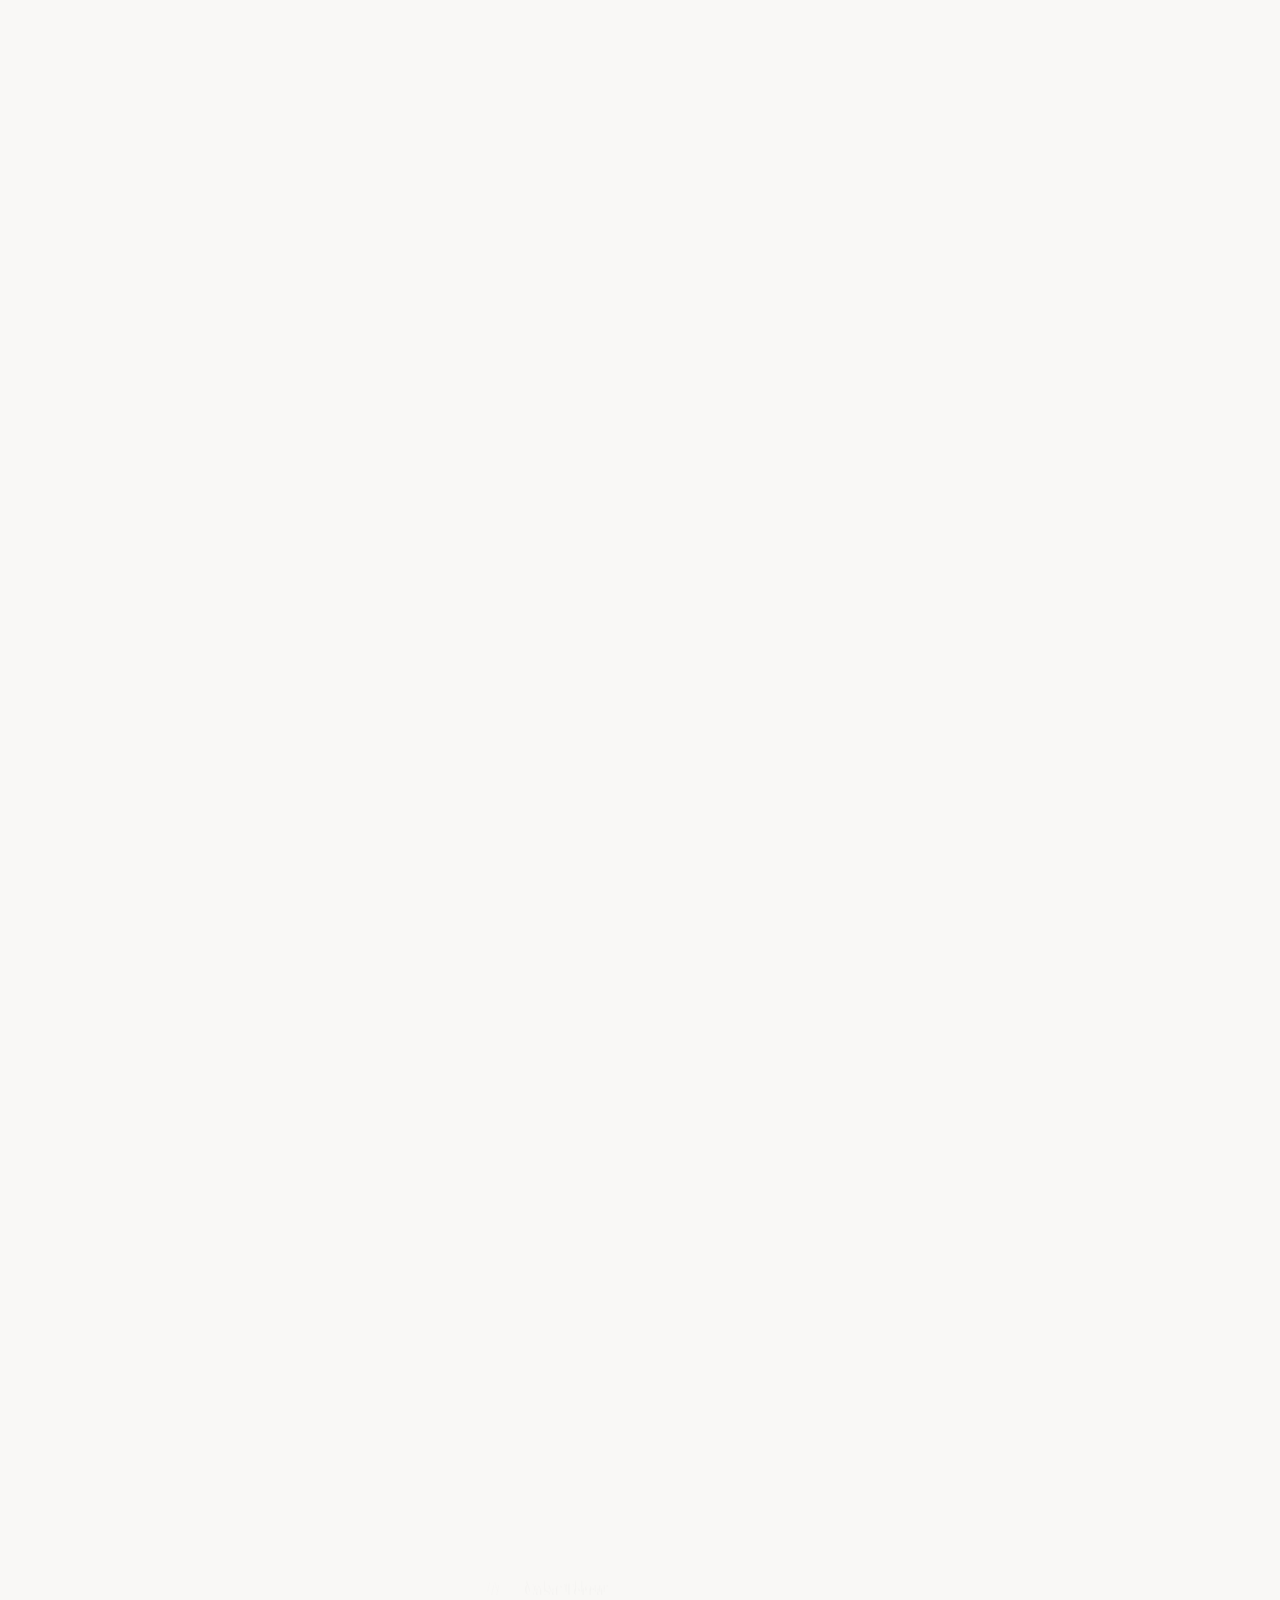
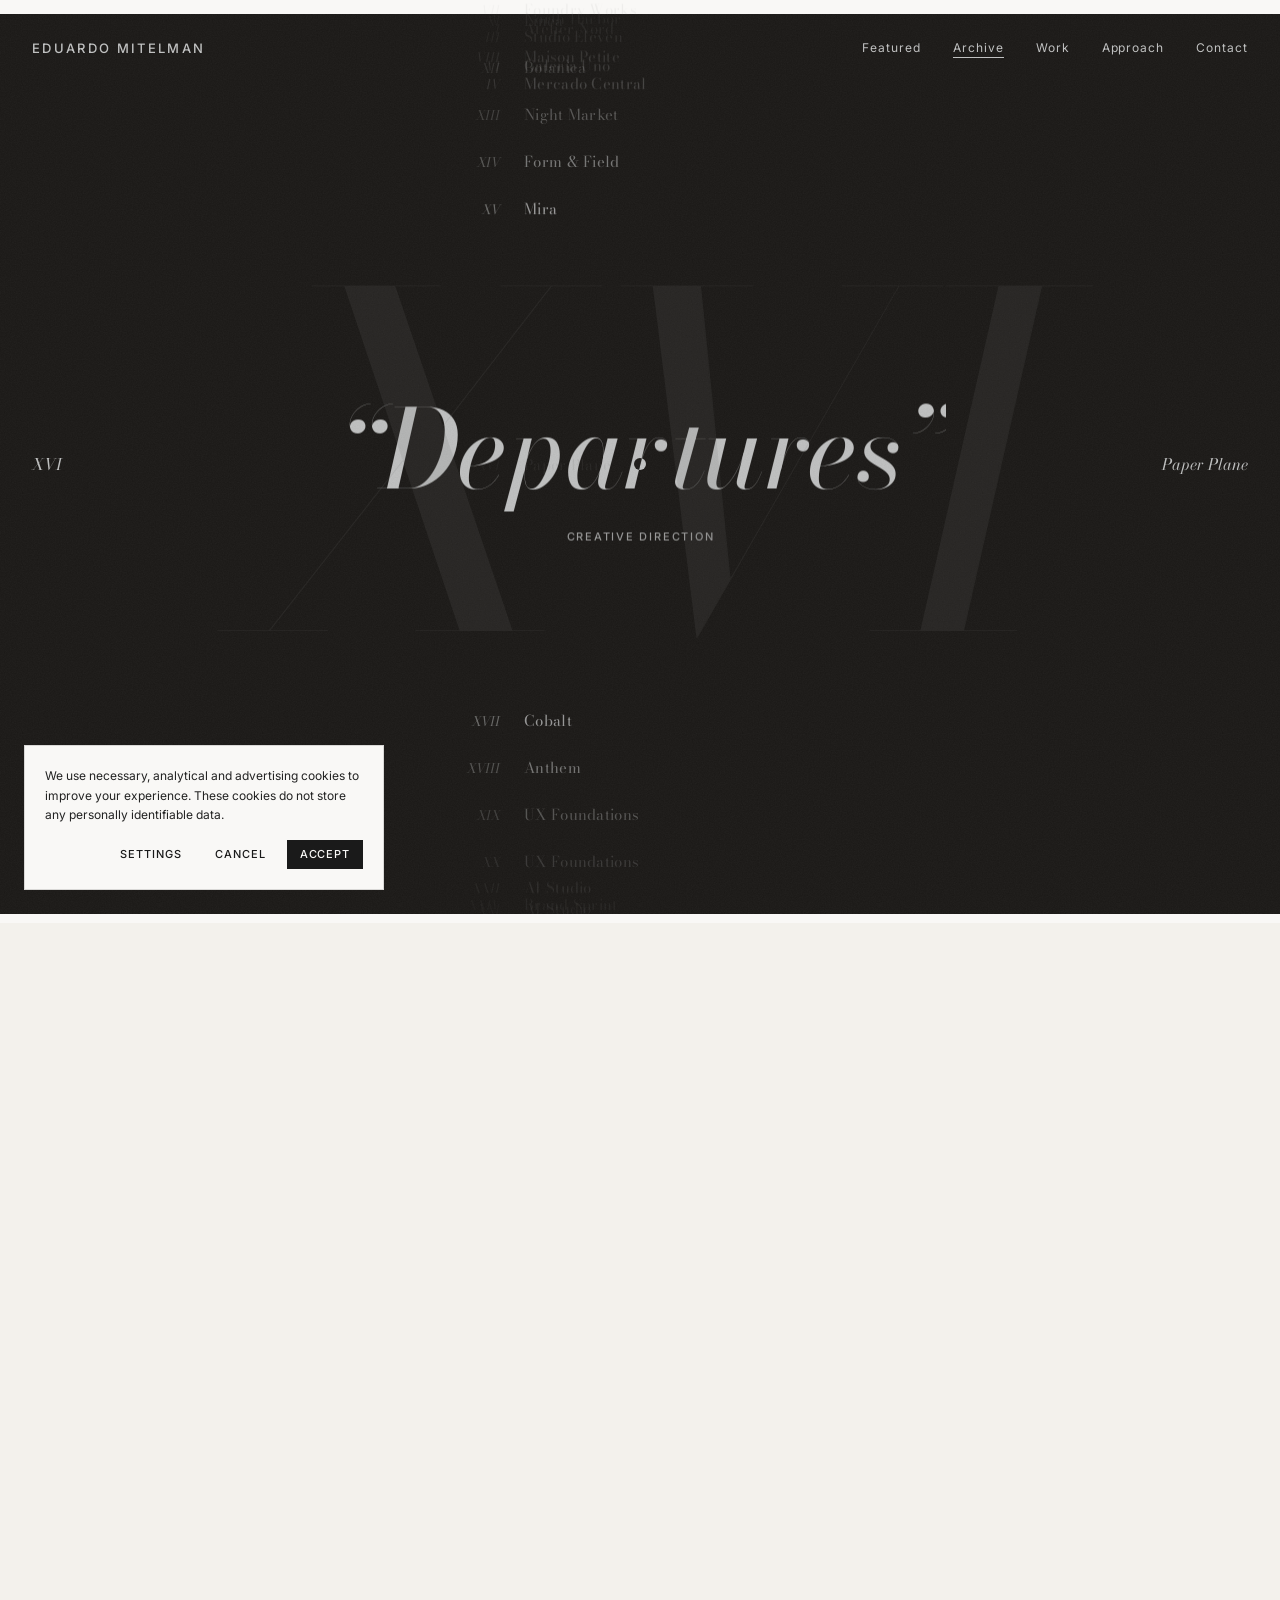
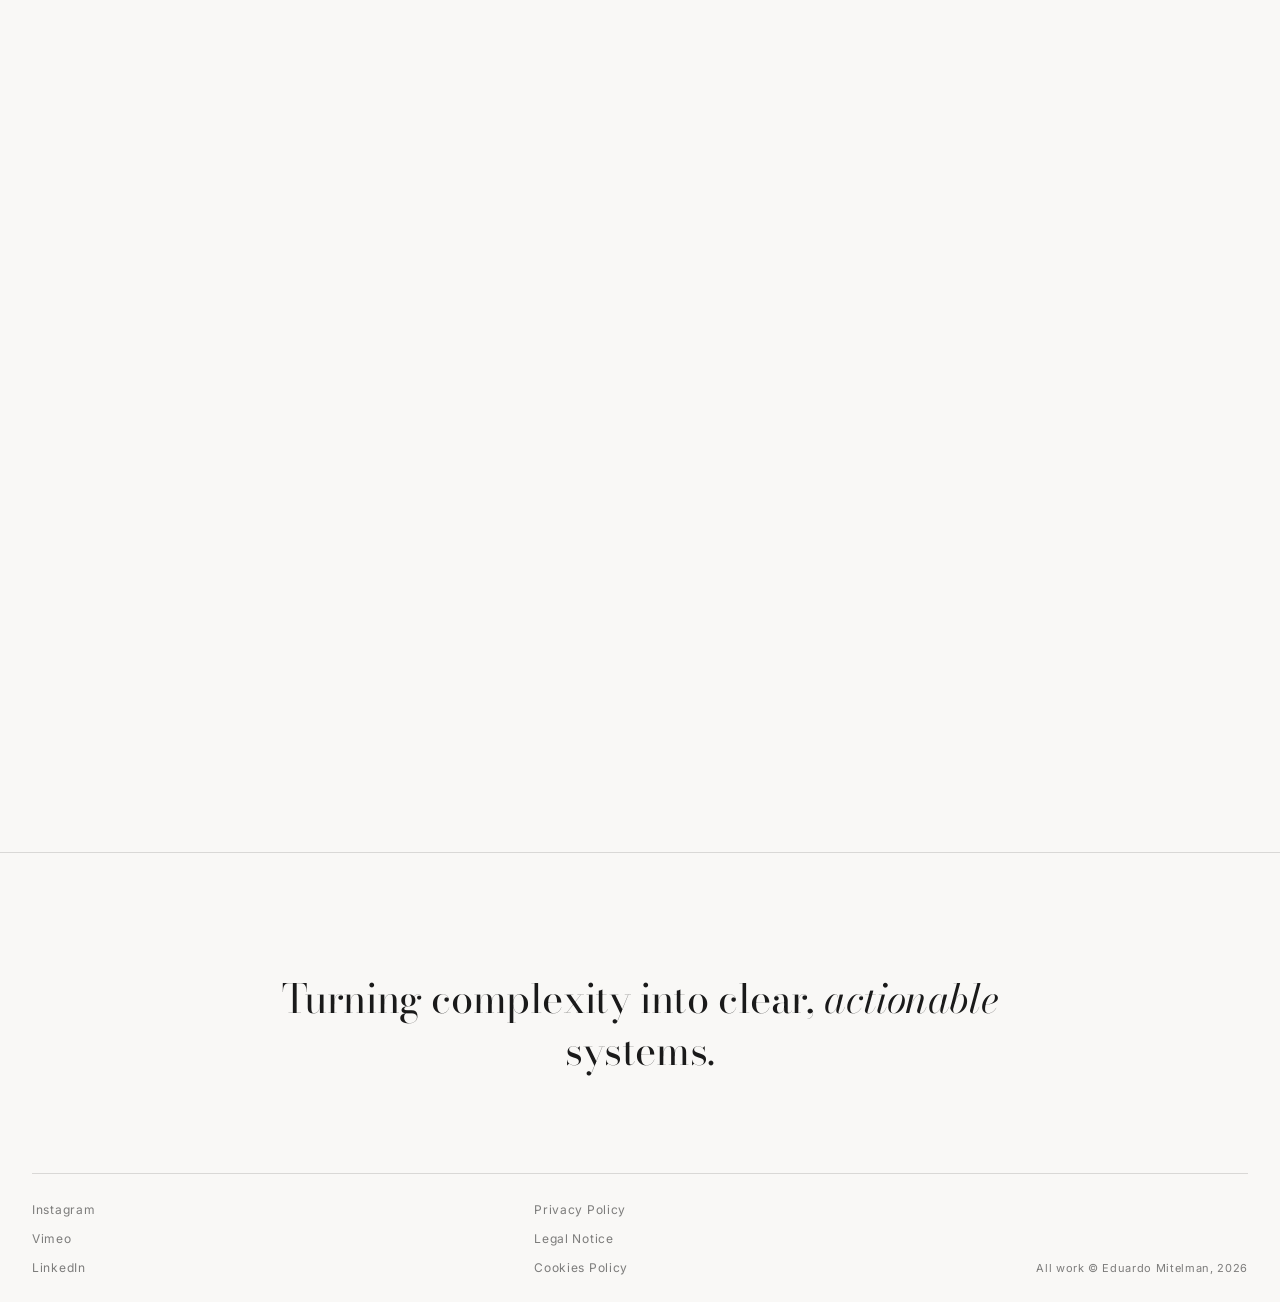
==== index.html @ f70ae9e4 "Eduardo Mitelman archive - scroll-lens portfolio index Editorial scroll-driven archive: paper palett" ====
<!DOCTYPE html>
<html lang="en">
<head>
  <meta charset="UTF-8" />
  <meta name="viewport" content="width=device-width, initial-scale=1.0" />
  <title>Archive — Eduardo Mitelman</title>
  <meta name="description" content="A visual index of selected work. Design direction, brand strategy and AI execution — turning complexity into clear, actionable systems." />
  <link rel="icon" href="data:image/svg+xml,%3Csvg xmlns='http://www.w3.org/2000/svg' viewBox='0 0 32 32'%3E%3Crect width='32' height='32' fill='%23F9F8F6'/%3E%3Ctext x='16' y='22' text-anchor='middle' font-family='Georgia,serif' font-style='italic' font-size='17' fill='%231A1A1A'%3EEM%3C/text%3E%3C/svg%3E" />

  <link rel="preconnect" href="https://fonts.googleapis.com" />
  <link rel="preconnect" href="https://fonts.gstatic.com" crossorigin />
  <link href="https://fonts.googleapis.com/css2?family=Bodoni+Moda:ital,opsz,wght@0,6..96,400..600;1,6..96,400..600&family=Inter:wght@400;500&display=swap" rel="stylesheet" />

  <link rel="stylesheet" href="styles.css" />
</head>
<body class="is-loading">

  <!-- Full-bleed media stage (tonal plates, crossfaded on scroll) -->
  <div class="stage" aria-hidden="true">
    <div class="plate plate-a"></div>
    <div class="plate plate-b"></div>
    <div class="grain"></div>
  </div>

  <!-- Header -->
  <header class="header">
    <a class="logo" href="#top" data-nav="archive">Eduardo&nbsp;Mitelman</a>
    <nav class="nav" aria-label="Primary">
      <a href="#" data-nav="page" style="--d:60ms">Featured</a>
      <a href="#top" data-nav="archive" class="is-active" aria-current="page" style="--d:120ms">Archive</a>
      <a href="#" data-nav="page" style="--d:180ms">Work</a>
      <a href="#" data-nav="page" style="--d:240ms">Approach</a>
      <a href="#" data-nav="page" style="--d:300ms">Contact</a>
    </nav>
    <button class="menu-toggle" type="button" aria-expanded="false" aria-controls="menu">Menu</button>
  </header>

  <!-- The archive index — rows are injected from data.js -->
  <div class="index-layer">
    <ol class="index" aria-label="Archive index"></ol>
  </div>

  <!-- Focused work (content swapped on scroll) -->
  <div class="focus" aria-hidden="true">
    <span class="edge edge-num"></span>
    <div class="focus-anim">
      <h2 class="focus-title"><span class="focus-line"></span></h2>
      <p class="focus-dir"></p>
    </div>
    <span class="edge edge-brand"></span>
  </div>

  <!-- Virtual scroll runway -->
  <div class="scroll-space" id="top"></div>

  <!-- Footer -->
  <footer class="footer">
    <p class="footer-statement">Turning complexity into clear, <em>actionable</em> systems.</p>
    <div class="footer-grid">
      <ul class="footer-list" aria-label="Social">
        <li><a href="#" data-nav="page">Instagram</a></li>
        <li><a href="#" data-nav="page">Vimeo</a></li>
        <li><a href="#" data-nav="page">LinkedIn</a></li>
      </ul>
      <ul class="footer-list" aria-label="Legal">
        <li><a href="#" data-nav="page">Privacy Policy</a></li>
        <li><a href="#" data-nav="page">Legal Notice</a></li>
        <li><a href="#" data-nav="page">Cookies Policy</a></li>
      </ul>
      <p class="footer-copy">All work © Eduardo&nbsp;Mitelman, 2026</p>
    </div>
  </footer>

  <!-- Mobile menu -->
  <div class="menu" id="menu" hidden>
    <nav aria-label="Menu">
      <a href="#" data-nav="page" style="--d:100ms">Featured</a>
      <a href="#top" data-nav="archive" class="is-active" style="--d:160ms">Archive</a>
      <a href="#" data-nav="page" style="--d:220ms">Work</a>
      <a href="#" data-nav="page" style="--d:280ms">Approach</a>
      <a href="#" data-nav="page" style="--d:340ms">Contact</a>
    </nav>
  </div>

  <!-- Cookie banner -->
  <aside class="cookies" aria-label="Cookies" hidden>
    <p class="cookies-text">We use necessary, analytical and advertising cookies to improve your experience. These cookies do not store any personally identifiable data.</p>
    <div class="cookies-prefs" hidden>
      <label><input type="checkbox" id="ck-analytics" checked /> Analytical</label>
      <label><input type="checkbox" id="ck-ads" checked /> Advertising</label>
    </div>
    <div class="cookies-actions">
      <button type="button" data-cookies="settings">Settings</button>
      <button type="button" data-cookies="cancel">Cancel</button>
      <button type="button" data-cookies="accept" class="is-solid">Accept</button>
    </div>
  </aside>

  <!-- Page transition veil + intro -->
  <div class="veil" aria-hidden="true"></div>
  <div class="intro" aria-hidden="true">
    <span class="intro-mark"><span>Eduardo Mitelman</span></span>
  </div>

  <!-- Custom cursor -->
  <div class="cursor" aria-hidden="true"></div>

  <noscript>
    <style>
      .stage, .focus, .cursor, .intro, .veil, .scroll-space, .menu-toggle { display: none !important; }
      body { cursor: auto; }
      .index-layer { position: static; mix-blend-mode: normal; color: var(--ink); padding: 14.4rem 3.2rem 8rem; pointer-events: auto; }
      .index { max-width: 48rem; margin: 0 auto; }
      .index .row { position: static; opacity: 1 !important; visibility: visible !important; transform: none !important; margin: 0 0 1.2rem; }
      .index .row-inner { opacity: 1 !important; transform: none !important; }
      .index .row-dir { opacity: 1; }
    </style>
  </noscript>

  <script src="data.js"></script>
  <script src="app.js"></script>
</body>
</html>
---- styles.css ----
/* ==================================================================
   EDUARDO MITELMAN — ARCHIVE
   Editorial, paper-tactile, cinematic.
   HAUS rules: 4px grid · flat elevation (no shadows) · no gradients
   · no blur · token easings · z scale 0/1/999/1000/10000.
   ================================================================== */

/* ---------- Tokens ---------- */
:root {
  /* paper + ink (brief palette — no pure black, no stark white) */
  --paper:      #F9F8F6;
  --paper-2:    #F3F1EC;
  --sand:       #E7E2D9;
  --ink:        #1A1A1A;
  --ink-2:      #222222;
  --muted:      rgba(26, 26, 26, 0.56);
  --line:       rgba(26, 26, 26, 0.14);

  /* index layer color: difference-blended.
     #DFDEDC over paper  -> ~#1A1A1A (soft charcoal)
     #DFDEDC over ink    -> ~#C8C9C9 (warm off-white)            */
  --blend-ink:  #DFDEDC;
  --blend-dim:  rgba(223, 222, 220, 0.62);

  /* type */
  --serif: "Bodoni Moda", "Didot", "Bodoni MT", Georgia, serif;
  --sans:  "Inter", "Helvetica Neue", Helvetica, Arial, sans-serif;

  /* easing (HAUS tokens + brief curve) */
  --ease:           cubic-bezier(0.25, 0.1, 0.25, 1);
  --ease-out-soft:  cubic-bezier(0.25, 1, 0.5, 1);
  --ease-out-quint: cubic-bezier(0.23, 1, 0.32, 1);
  --ease-out-expo:  cubic-bezier(0.19, 1, 0.22, 1);
  --ease-inout-quint: cubic-bezier(0.86, 0, 0.07, 1);

  /* duration scale */
  --t-fast: 150ms;
  --t-med:  300ms;
  --t-slow: 500ms;
  --t-cine: 900ms;
  --t-epic: 2000ms;

  /* z scale */
  --z-stage: 0;
  --z-layer: 1;
  --z-header: 999;
  --z-panel: 1000;
  --z-top: 10000;
}

/* ---------- Reset ---------- */
*, *::before, *::after { box-sizing: border-box; margin: 0; padding: 0; }

html {
  font-size: 62.5%;                    /* 1rem = 10px — 4px grid in .4 steps */
  scrollbar-width: thin;
  scrollbar-color: var(--line) transparent;
}

body {
  background: var(--paper);
  color: var(--ink);
  font: 400 1.4rem/1.5 var(--sans);
  -webkit-font-smoothing: antialiased;
  text-rendering: optimizeLegibility;
}

a { color: inherit; text-decoration: none; }
button { font: inherit; color: inherit; background: none; border: 0; }
ul, ol { list-style: none; }
sup { font-size: 0.6em; letter-spacing: 0; }

::selection { background: var(--ink); color: var(--paper); }

:focus-visible {
  outline: 1px solid currentColor;
  outline-offset: 0.4rem;
}

@media (hover: hover) and (pointer: fine) {
  body, a, button, label { cursor: none; }   /* custom cursor takes over */
}

/* ==================================================================
   STAGE — full-bleed tonal plates
   ================================================================== */
.stage {
  position: fixed;
  inset: 0;
  z-index: var(--z-stage);
  overflow: hidden;
  background: var(--paper);
  opacity: 0;
  transform: scale(1.06);
  transition: opacity var(--t-epic) var(--ease),
              transform var(--t-epic) var(--ease-out-quint);
}
.is-loaded .stage { opacity: 1; transform: scale(1); }

.plate {
  position: absolute;
  inset: 0;
  display: grid;
  place-items: center;
  background-size: cover;
  background-position: center;
  will-change: transform, opacity;
}

/* flat ink veil over photographic plates so the difference-blended
   index stays legible on any image (no gradients — solid only) */
.plate.has-media::before {
  content: "";
  position: absolute;
  inset: 0;
  background: rgba(26, 26, 26, 0.18);
}

/* ghost numeral — the plate's editorial texture */
.plate::after {
  content: attr(data-num);
  font: italic 400 36vw/1 var(--serif);
  letter-spacing: -0.02em;
  transform: translateY(var(--ghost-y, 0));
  color: rgba(249, 248, 246, 0.05);
}
.plate.is-light::after { color: rgba(26, 26, 26, 0.05); }
.plate.has-media::after { content: none; }   /* no ghost numeral over photos */

/* film grain — tactile paper feel (flat, no gradients) */
.grain {
  position: absolute;
  inset: -8rem;
  pointer-events: none;
  background-image: url("data:image/svg+xml,%3Csvg xmlns='http://www.w3.org/2000/svg' width='240' height='240'%3E%3Cfilter id='n'%3E%3CfeTurbulence type='fractalNoise' baseFrequency='0.82' numOctaves='2' stitchTiles='stitch'/%3E%3CfeColorMatrix type='saturate' values='0'/%3E%3C/filter%3E%3Crect width='100%25' height='100%25' filter='url(%23n)'/%3E%3C/svg%3E");
  opacity: 0.05;
  animation: grain 0.9s steps(1, end) infinite;
}

@keyframes grain {
  0%      { transform: translate(0, 0); }
  12.5%   { transform: translate(-2.4rem, 1.6rem); }
  25%     { transform: translate(1.6rem, -2.4rem); }
  37.5%   { transform: translate(-1.6rem, -1.6rem); }
  50%     { transform: translate(2.4rem, 0.8rem); }
  62.5%   { transform: translate(-0.8rem, 2.4rem); }
  75%     { transform: translate(2.4rem, -1.6rem); }
  87.5%   { transform: translate(-2.4rem, -0.8rem); }
  100%    { transform: translate(0, 0); }
}

/* ==================================================================
   HEADER
   ================================================================== */
.header {
  position: fixed;
  inset: 0 0 auto 0;
  z-index: var(--z-header);
  display: flex;
  justify-content: space-between;
  align-items: center;
  padding: 2.4rem 3.2rem;
  mix-blend-mode: difference;
  color: var(--blend-ink);
}

.logo {
  font: 500 1.3rem/1 var(--sans);
  letter-spacing: 0.18em;
  text-transform: uppercase;
  white-space: nowrap;
}

.nav { display: flex; gap: 3.2rem; }

.nav a, .logo, .menu-toggle {
  opacity: 0;
  transform: translate3d(0, -1.2rem, 0);
  transition: opacity var(--t-cine) var(--ease-out-quint) var(--d, 0ms),
              transform var(--t-cine) var(--ease-out-quint) var(--d, 0ms);
}
.is-loaded .nav a,
.is-loaded .logo,
.is-loaded .menu-toggle { opacity: 1; transform: translate3d(0, 0, 0); }

.nav a {
  position: relative;
  font: 400 1.2rem/1 var(--sans);
  letter-spacing: 0.08em;
  padding: 0.4rem 0;
}

/* elegant underline — grows from the left, exits to the right */
.nav a::after {
  content: "";
  position: absolute;
  left: 0;
  bottom: 0;
  width: 100%;
  height: 1px;
  background: currentColor;
  transform: scaleX(0);
  transform-origin: right;
  transition: transform var(--t-slow) var(--ease-out-soft);
}
.nav a:hover::after,
.nav a.is-active::after {
  transform: scaleX(1);
  transform-origin: left;
}

.menu-toggle {
  display: none;
  font: 400 1.2rem/1 var(--sans);
  letter-spacing: 0.08em;
  padding: 0.8rem 0;
}

/* ==================================================================
   INDEX — the 80-item lens
   ================================================================== */
.index-layer {
  position: fixed;
  inset: 0;
  z-index: var(--z-layer);
  mix-blend-mode: difference;
  color: var(--blend-ink);
  pointer-events: none;
}

.index { position: absolute; inset: 0; }

.row {
  position: absolute;
  left: 0;
  right: 0;
  top: 50%;
  margin-top: -1.2rem;
  visibility: hidden;
  opacity: 0;
  will-change: transform, opacity;
  pointer-events: none;
}

.row-inner {
  display: grid;
  grid-template-columns: 8rem 1fr;
  gap: 2.4rem;
  width: min(44rem, 78vw);
  margin: 0 auto;
  text-align: left;
  pointer-events: auto;
  /* entrance cascade (outer transform belongs to the scroll engine) */
  opacity: 0;
  transform: translate3d(0, 2.4rem, 0);
  transition: opacity var(--t-cine) var(--ease-out-quint) var(--d, 0ms),
              transform var(--t-cine) var(--ease-out-quint) var(--d, 0ms);
}
.is-loaded .row-inner { opacity: 1; transform: translate3d(0, 0, 0); }

.row-num {
  font: italic 400 1.3rem/1.7 var(--serif);
  text-align: right;
  color: var(--blend-dim);
}

.row-brand {
  font: 400 1.5rem/1.5 var(--serif);
  letter-spacing: 0.02em;
  transition: letter-spacing var(--t-slow) var(--ease-out-soft);
}

.row-dir {
  display: inline-block;
  margin-left: 1.2rem;
  font: 400 1.1rem/1 var(--sans);
  font-style: normal;
  letter-spacing: 0.12em;
  text-transform: uppercase;
  color: var(--blend-dim);
  opacity: 0;
  transform: translate3d(-0.4rem, 0, 0);
  transition: opacity var(--t-med) var(--ease-out-soft),
              transform var(--t-med) var(--ease-out-soft);
}

.row-inner:hover .row-brand,
.row-inner:focus-visible .row-brand { letter-spacing: 0.05em; }
.row-inner:hover .row-dir,
.row-inner:focus-visible .row-dir { opacity: 1; transform: translate3d(0, 0, 0); }

/* ==================================================================
   FOCUS — the active work, blown up
   ================================================================== */
.focus {
  position: fixed;
  inset: 0;
  z-index: var(--z-layer);
  display: grid;
  place-content: center;
  text-align: center;
  mix-blend-mode: difference;
  color: var(--blend-ink);
  pointer-events: none;
}

.focus-anim { will-change: transform, opacity; padding: 0 4.8rem; }

.focus-title {
  overflow: hidden;                                 /* line-mask reveal */
  font: italic 460 clamp(3.6rem, 8.5vw, 11.2rem)/1.12 var(--serif);
  font-variation-settings: "opsz" 96;
  letter-spacing: -0.01em;
  text-wrap: balance;
}

.focus-line {
  display: block;
  transform: translate3d(0, 110%, 0);
  transition: transform var(--t-cine) var(--ease-out-quint) 300ms;
}
.is-loaded .focus-line { transform: translate3d(0, 0, 0); }

.focus-dir {
  margin-top: 2rem;
  font: 500 1.1rem/1 var(--sans);
  letter-spacing: 0.16em;
  text-transform: uppercase;
  opacity: 0;
  transition: opacity var(--t-slow) var(--ease) 800ms;
}
.is-loaded .focus-dir { opacity: 0.78; }

.edge {
  position: fixed;
  top: 50%;
  transform: translateY(-50%);
  font: italic 400 1.6rem/1 var(--serif);
  opacity: 0;
  transition: opacity var(--t-slow) var(--ease) 800ms;
}
.is-loaded .edge { opacity: 1; }
.edge-num   { left: 3.2rem; }
.edge-brand { right: 3.2rem; }

/* ==================================================================
   SCROLL RUNWAY + FOOTER
   ================================================================== */
.scroll-space { height: 400vh; /* set precisely by app.js */ }

.footer {
  position: relative;
  z-index: 2;                       /* slides over the fixed stage */
  background: var(--paper);
  border-top: 1px solid var(--line);
  padding: 12rem 3.2rem 2.4rem;
}

.footer-statement {
  max-width: 72rem;
  margin: 0 auto 9.6rem;
  text-align: center;
  font: 400 clamp(2.4rem, 4vw, 4rem)/1.3 var(--serif);
  letter-spacing: -0.01em;
}
.footer-statement em {
  font-style: italic;
  font-family: var(--serif);
}

.footer-grid {
  display: grid;
  grid-template-columns: 1fr 1fr auto;
  gap: 2.4rem;
  align-items: end;
  padding-top: 2.4rem;
  border-top: 1px solid var(--line);
}

.footer-list { display: flex; flex-direction: column; gap: 0.8rem; }

.footer-list a {
  position: relative;
  display: inline-block;
  width: fit-content;
  font: 400 1.2rem/1.6 var(--sans);
  letter-spacing: 0.06em;
  color: var(--muted);
  transition: color var(--t-med) var(--ease);
}
.footer-list a::after {
  content: "";
  position: absolute;
  left: 0;
  bottom: 0;
  width: 100%;
  height: 1px;
  background: currentColor;
  transform: scaleX(0);
  transform-origin: right;
  transition: transform var(--t-slow) var(--ease-out-soft);
}
.footer-list a:hover { color: var(--ink); }
.footer-list a:hover::after { transform: scaleX(1); transform-origin: left; }

.footer-copy {
  font: 400 1.1rem/1.6 var(--sans);
  letter-spacing: 0.06em;
  color: var(--muted);
  text-align: right;
}

/* ==================================================================
   MENU (mobile overlay) — enters from bottom, exits to top
   ================================================================== */
.menu {
  position: fixed;
  inset: 0;
  z-index: var(--z-panel);
  display: grid;
  place-content: center;
  background: var(--paper);
  transform: translate3d(0, 101%, 0);
  transition: transform var(--t-cine) var(--ease-inout-quint);
}
.menu.is-open { transform: translate3d(0, 0, 0); }
.menu.is-closing { transform: translate3d(0, -101%, 0); }

.menu nav {
  display: flex;
  flex-direction: column;
  gap: 1.6rem;
  text-align: center;
}

.menu a {
  font: italic 400 clamp(3.2rem, 9vw, 4.8rem)/1.2 var(--serif);
  opacity: 0;
  transform: translate3d(0, 2.4rem, 0);
  transition: opacity var(--t-slow) var(--ease-out-quint) var(--d, 0ms),
              transform var(--t-slow) var(--ease-out-quint) var(--d, 0ms);
}
.menu.is-open a { opacity: 1; transform: translate3d(0, 0, 0); }
.menu a.is-active { color: var(--muted); }

/* ==================================================================
   COOKIES — utilitarian, but in the house style
   ================================================================== */
.cookies {
  position: fixed;
  left: 2.4rem;
  bottom: 2.4rem;
  z-index: var(--z-panel);
  max-width: 36rem;
  background: var(--paper);
  border: 1px solid var(--line);
  padding: 2rem;
  opacity: 0;
  transform: translate3d(0, 1.6rem, 0);
  transition: opacity var(--t-slow) var(--ease-out-quint),
              transform var(--t-slow) var(--ease-out-quint);
}
.cookies.is-shown { opacity: 1; transform: translate3d(0, 0, 0); }

.cookies-text {
  font: 400 1.2rem/1.6 var(--sans);
  color: var(--ink-2);
}

.cookies-prefs[hidden] { display: none; }

.cookies-prefs {
  display: flex;
  gap: 1.6rem;
  margin-top: 1.2rem;
  padding-top: 1.2rem;
  border-top: 1px solid var(--line);
}
.cookies-prefs label {
  display: flex;
  align-items: center;
  gap: 0.8rem;
  font: 400 1.1rem/1 var(--sans);
  letter-spacing: 0.06em;
}
.cookies-prefs input { accent-color: var(--ink); }

.cookies-actions {
  display: flex;
  justify-content: flex-end;
  gap: 0.8rem;
  margin-top: 1.6rem;
}

.cookies-actions button {
  font: 500 1.1rem/1 var(--sans);
  letter-spacing: 0.08em;
  text-transform: uppercase;
  padding: 0.8rem 1.2rem;
  border: 1px solid transparent;
  transition: color var(--t-fast) var(--ease),
              border-color var(--t-fast) var(--ease),
              background-color var(--t-fast) var(--ease);
}
.cookies-actions button:hover { color: var(--ink); border-color: var(--line); }

.cookies-actions .is-solid {
  background: var(--ink);
  color: var(--paper);
  border-color: var(--ink);
}
.cookies-actions .is-solid:hover {
  background: var(--ink-2);
  color: var(--paper);
}

/* ==================================================================
   VEIL + INTRO
   ================================================================== */
.veil {
  position: fixed;
  inset: 0;
  z-index: var(--z-top);
  background: var(--paper-2);
  transform: translate3d(0, 101%, 0);
  pointer-events: none;
}
.veil.is-in {
  transform: translate3d(0, 0, 0);
  transition: transform var(--t-cine) var(--ease-inout-quint);
}
.veil.is-out {
  transform: translate3d(0, -101%, 0);
  transition: transform var(--t-cine) var(--ease-inout-quint);
}

.intro {
  position: fixed;
  inset: 0;
  z-index: var(--z-top);
  display: grid;
  place-content: center;
  background: var(--paper);
}
.intro-mark {
  display: block;
  overflow: hidden;
  font: italic 400 clamp(2.8rem, 5vw, 4.8rem)/1.2 var(--serif);
}
.intro-mark span {
  display: block;
  transform: translate3d(0, 110%, 0);
  animation: lineUp 700ms var(--ease-out-quint) 150ms forwards;
}
.intro.is-leaving {
  transform: translate3d(0, -101%, 0);
  transition: transform var(--t-cine) var(--ease-inout-quint);
}
.intro.is-done { display: none; }

@keyframes lineUp {
  to { transform: translate3d(0, 0, 0); }
}

/* ==================================================================
   CURSOR — small circle, inverts via difference, expands on links
   ================================================================== */
.cursor {
  position: fixed;
  left: 0;
  top: 0;
  z-index: var(--z-top);
  width: 1.2rem;
  height: 1.2rem;
  border-radius: 100%;
  background: var(--blend-ink);
  mix-blend-mode: difference;
  pointer-events: none;
  opacity: 0;
  transition: opacity var(--t-med) var(--ease);
  will-change: transform;
}
.is-loaded .cursor { opacity: 1; }

@media (hover: none), (pointer: coarse) {
  .cursor { display: none; }
}

/* ==================================================================
   RESPONSIVE
   ================================================================== */
@media (max-width: 1023px) {
  .edge { display: none; }
}

@media (max-width: 743px) {
  .header { padding: 2rem 2rem; }
  .nav { display: none; }
  .menu-toggle { display: block; }

  .row-inner { grid-template-columns: 5.6rem 1fr; gap: 1.6rem; width: 82vw; }
  .row-dir { display: none; }

  .focus-anim { padding: 0 2rem; }
  .focus-title { font-size: clamp(2.8rem, 11vw, 4.8rem); }

  .footer { padding: 8rem 2rem 2.4rem; }
  .footer-statement { margin-bottom: 6.4rem; }
  .footer-grid { grid-template-columns: 1fr 1fr; }
  .footer-copy { grid-column: 1 / -1; text-align: left; }

  .cookies { left: 1.6rem; right: 1.6rem; bottom: 1.6rem; max-width: none; }
}

/* ==================================================================
   REDUCED MOTION
   ================================================================== */
@media (prefers-reduced-motion: reduce) {
  *, *::before, *::after {
    animation-duration: 0.01ms !important;
    animation-iteration-count: 1 !important;
    transition-duration: 0.01ms !important;
    transition-delay: 0ms !important;
  }
  .grain { animation: none; }
  .intro { display: none; }
}
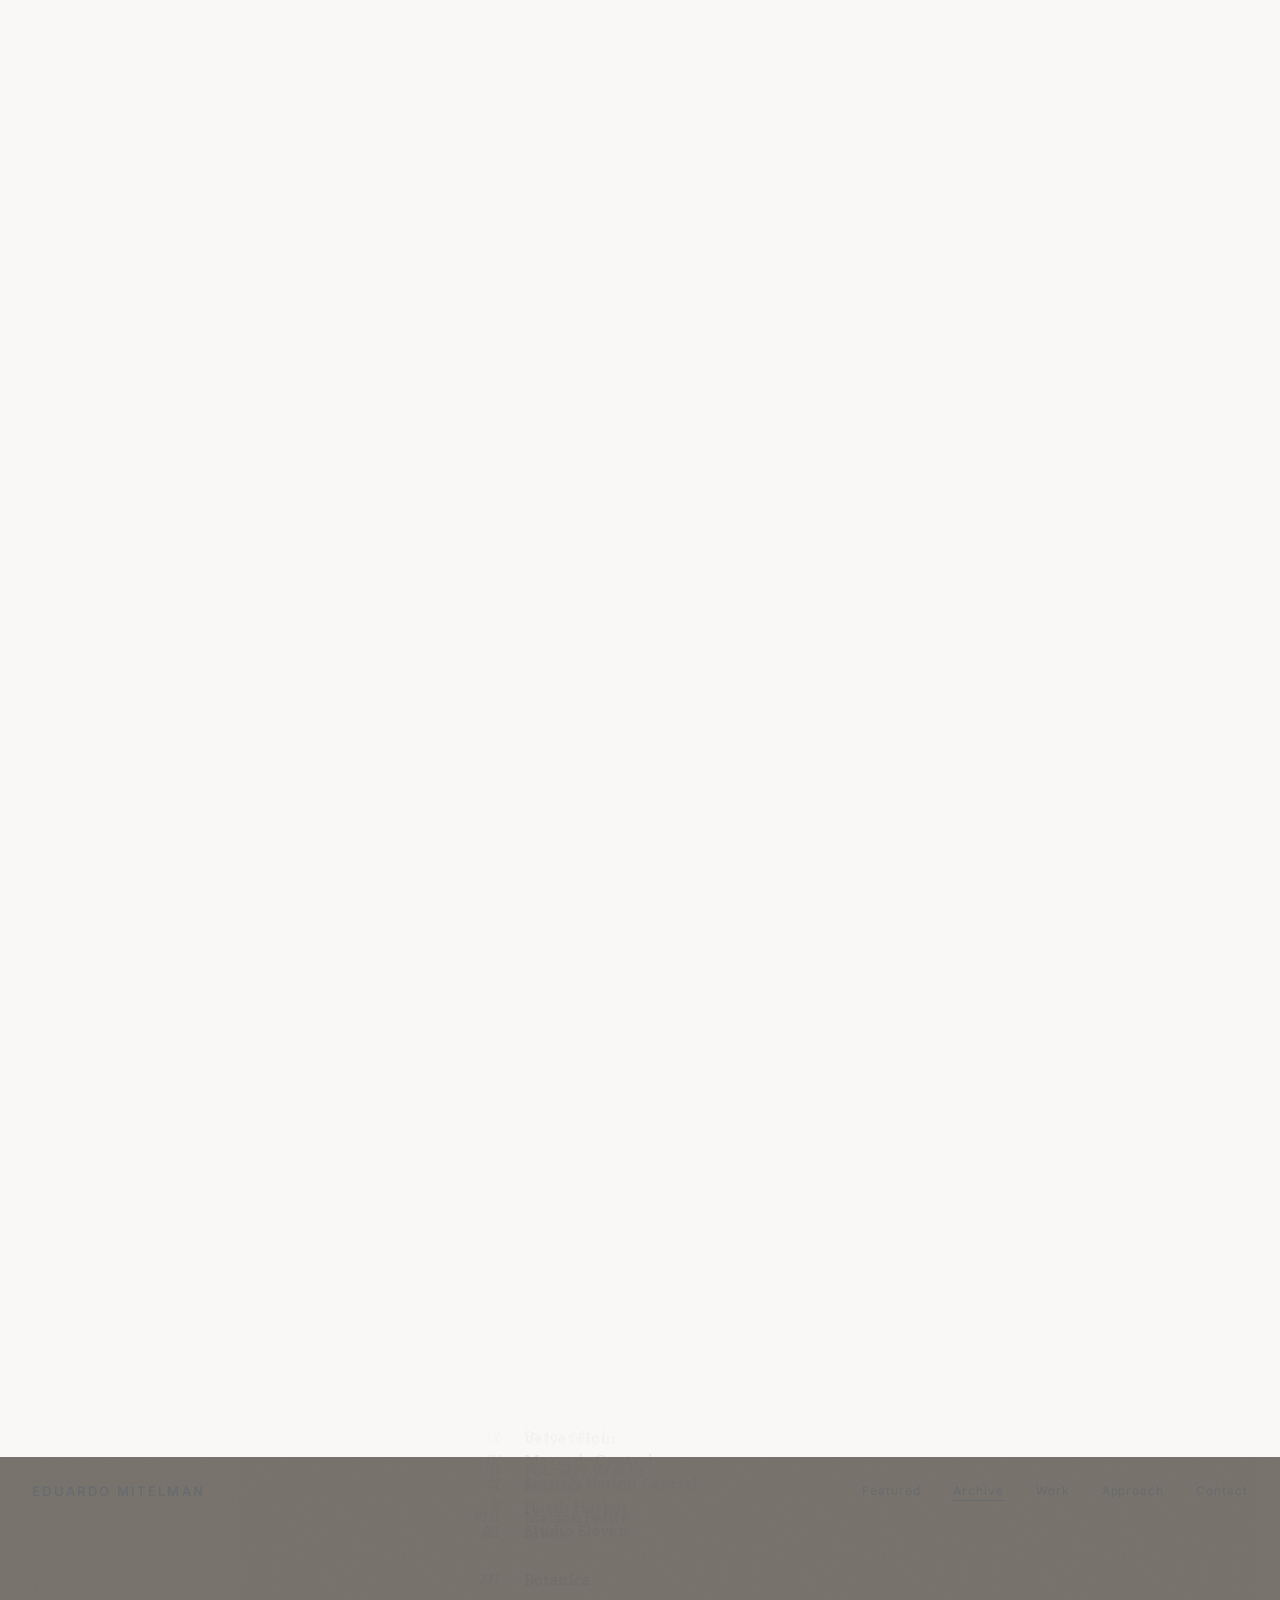
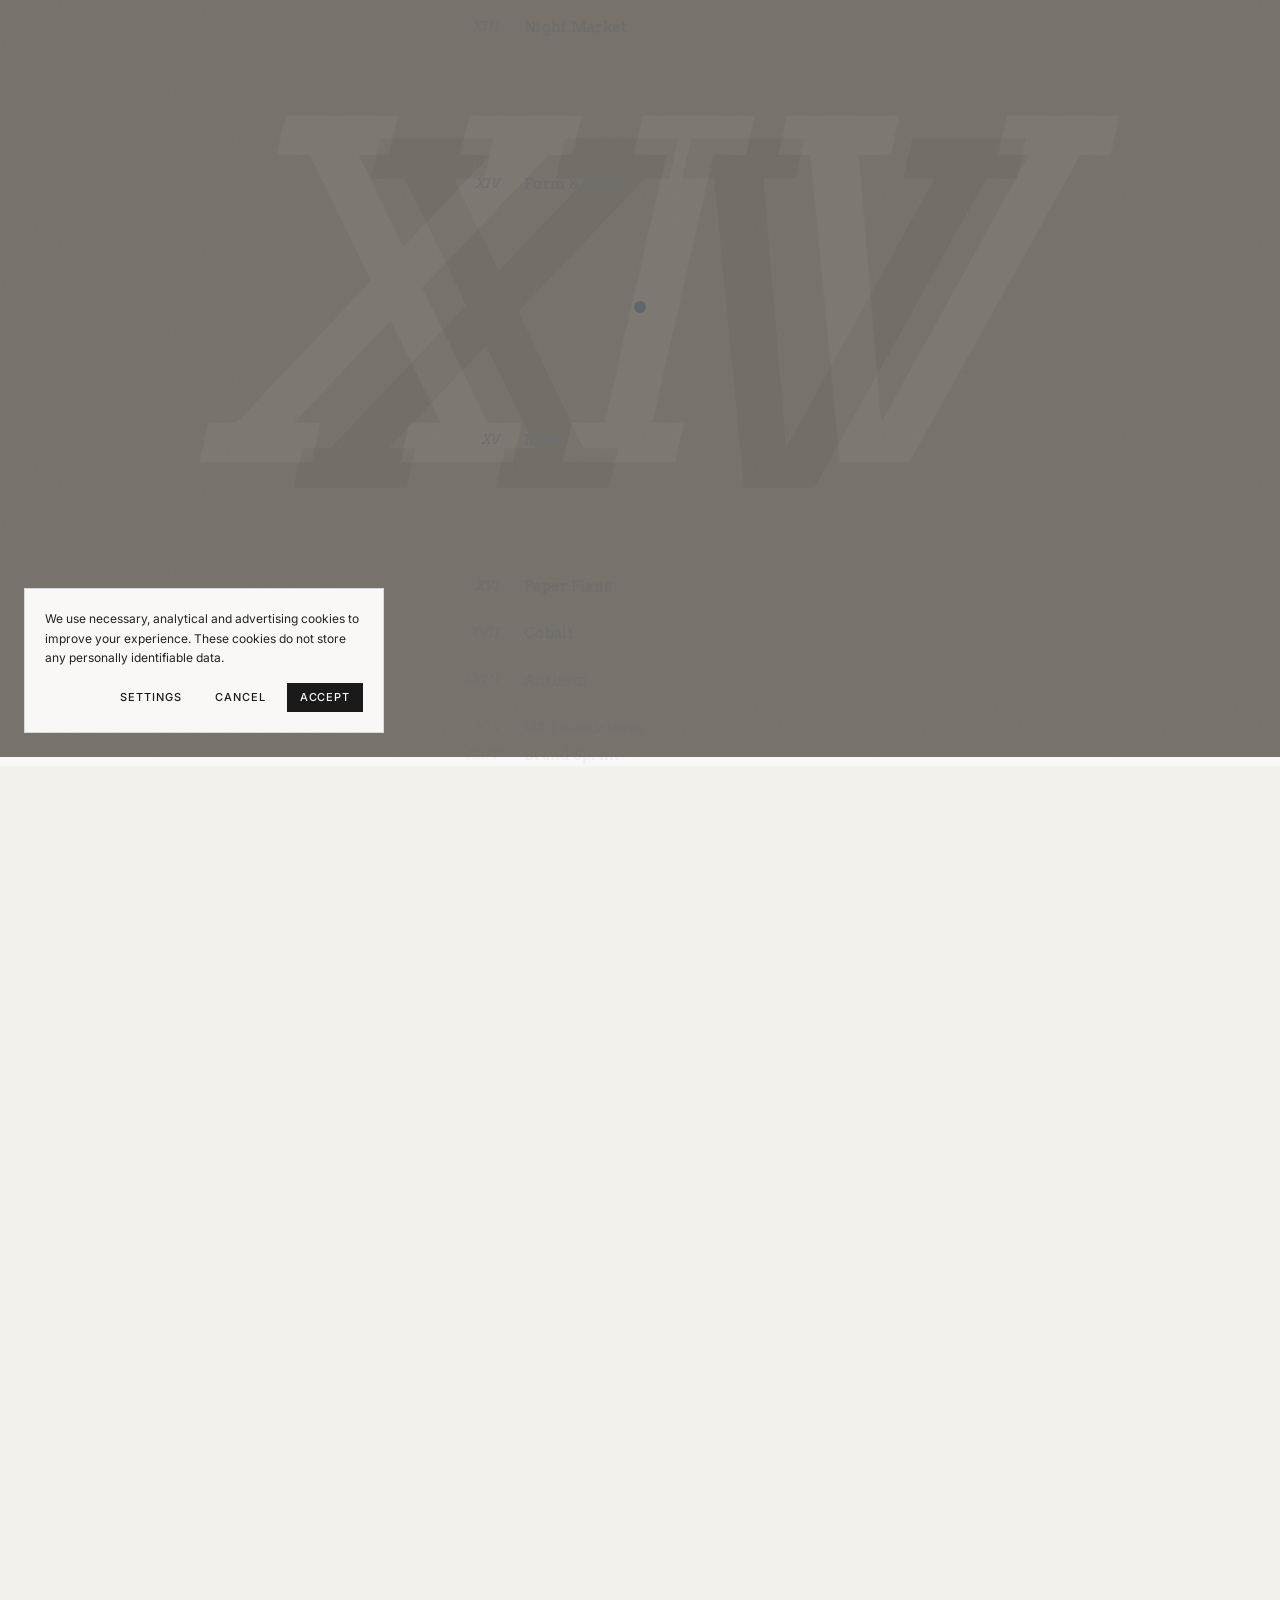
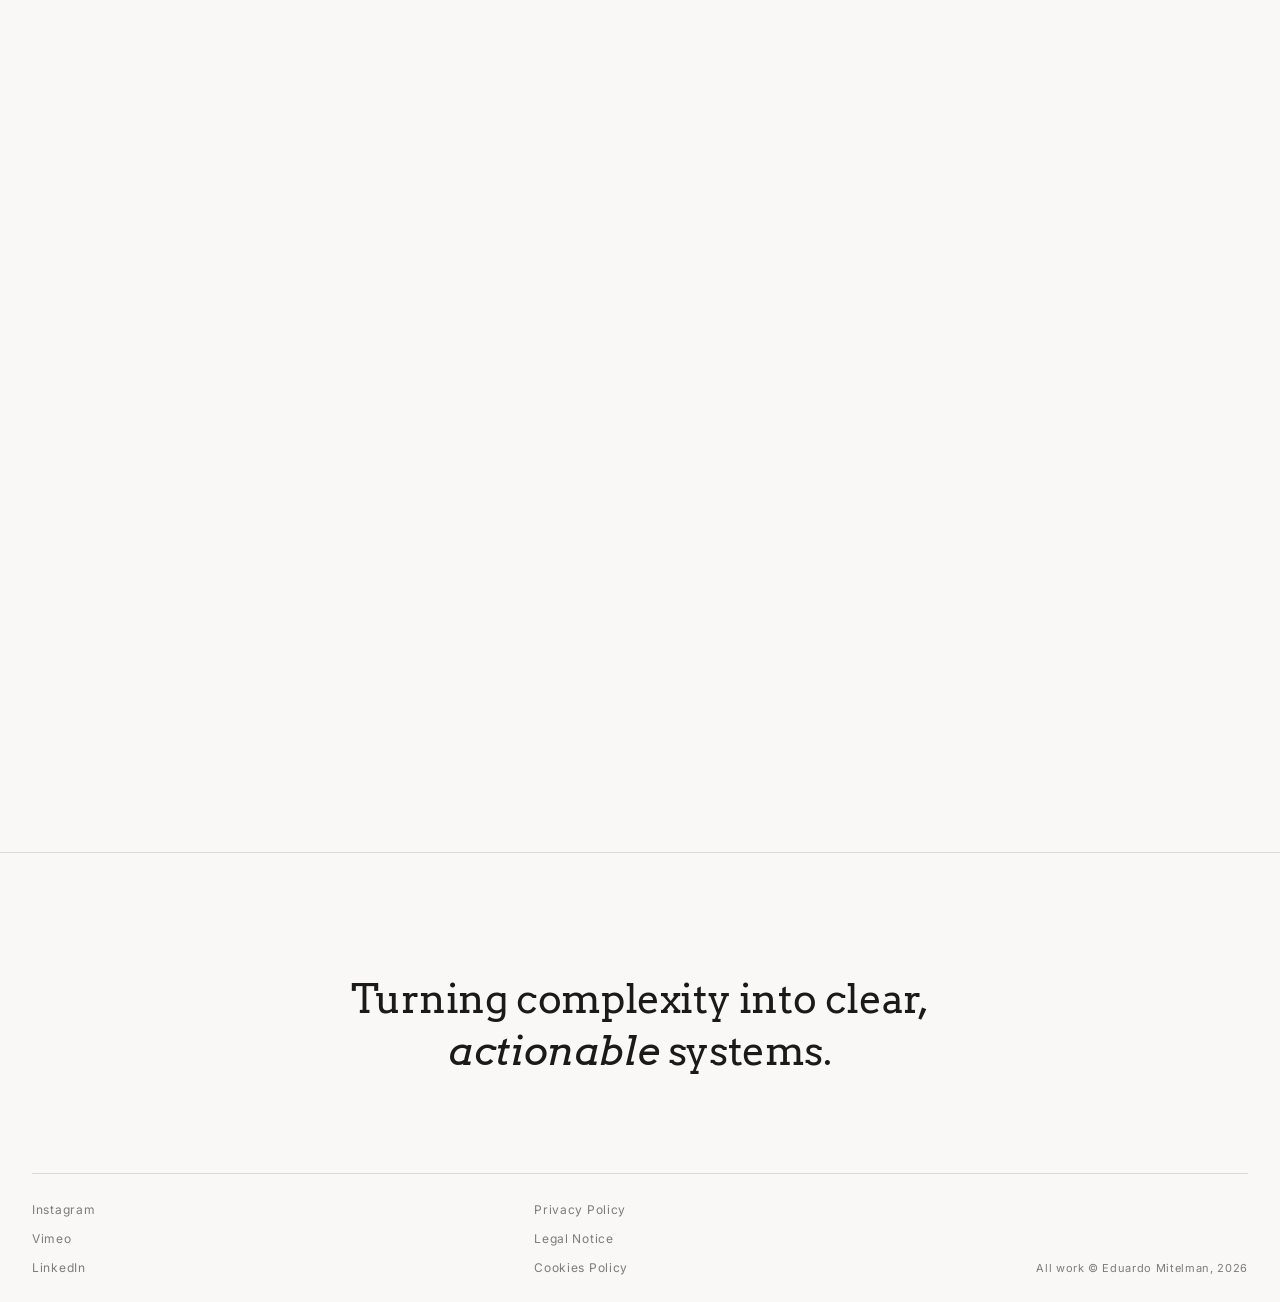
==== commit bf6c3731: "Change font to Arvo and remove quote marks from titles\n\n- Replace Bodoni Moda with Arvo (Google Fo" ====
--- a/index.html
+++ b/index.html
@@ -9,7 +9,7 @@
 
   <link rel="preconnect" href="https://fonts.googleapis.com" />
   <link rel="preconnect" href="https://fonts.gstatic.com" crossorigin />
-  <link href="https://fonts.googleapis.com/css2?family=Bodoni+Moda:ital,opsz,wght@0,6..96,400..600;1,6..96,400..600&family=Inter:wght@400;500&display=swap" rel="stylesheet" />
+  <link href="https://fonts.googleapis.com/css2?family=Arvo:ital,wght@0,400;0,700;1,400;1,700&family=Inter:wght@400;500&display=swap" rel="stylesheet" />
 
   <link rel="stylesheet" href="styles.css" />
 </head>
--- a/styles.css
+++ b/styles.css
@@ -23,7 +23,7 @@
   --blend-dim:  rgba(223, 222, 220, 0.62);
 
   /* type */
-  --serif: "Bodoni Moda", "Didot", "Bodoni MT", Georgia, serif;
+  --serif: "Arvo", "Bodoni MT", Georgia, serif;
   --sans:  "Inter", "Helvetica Neue", Helvetica, Arial, sans-serif;
 
   /* easing (HAUS tokens + brief curve) */
@@ -113,7 +113,7 @@
   content: "";
   position: absolute;
   inset: 0;
-  background: rgba(26, 26, 26, 0.18);
+  background: rgba(0, 0, 0, 0.28);
 }
 
 /* ghost numeral — the plate's editorial texture */
@@ -299,8 +299,7 @@
   display: grid;
   place-content: center;
   text-align: center;
-  mix-blend-mode: difference;
-  color: var(--blend-ink);
+  color: #FFFFFF;
   pointer-events: none;
 }
 
@@ -329,7 +328,7 @@
   opacity: 0;
   transition: opacity var(--t-slow) var(--ease) 800ms;
 }
-.is-loaded .focus-dir { opacity: 0.78; }
+.is-loaded .focus-dir { opacity: 1; }
 
 .edge {
   position: fixed;
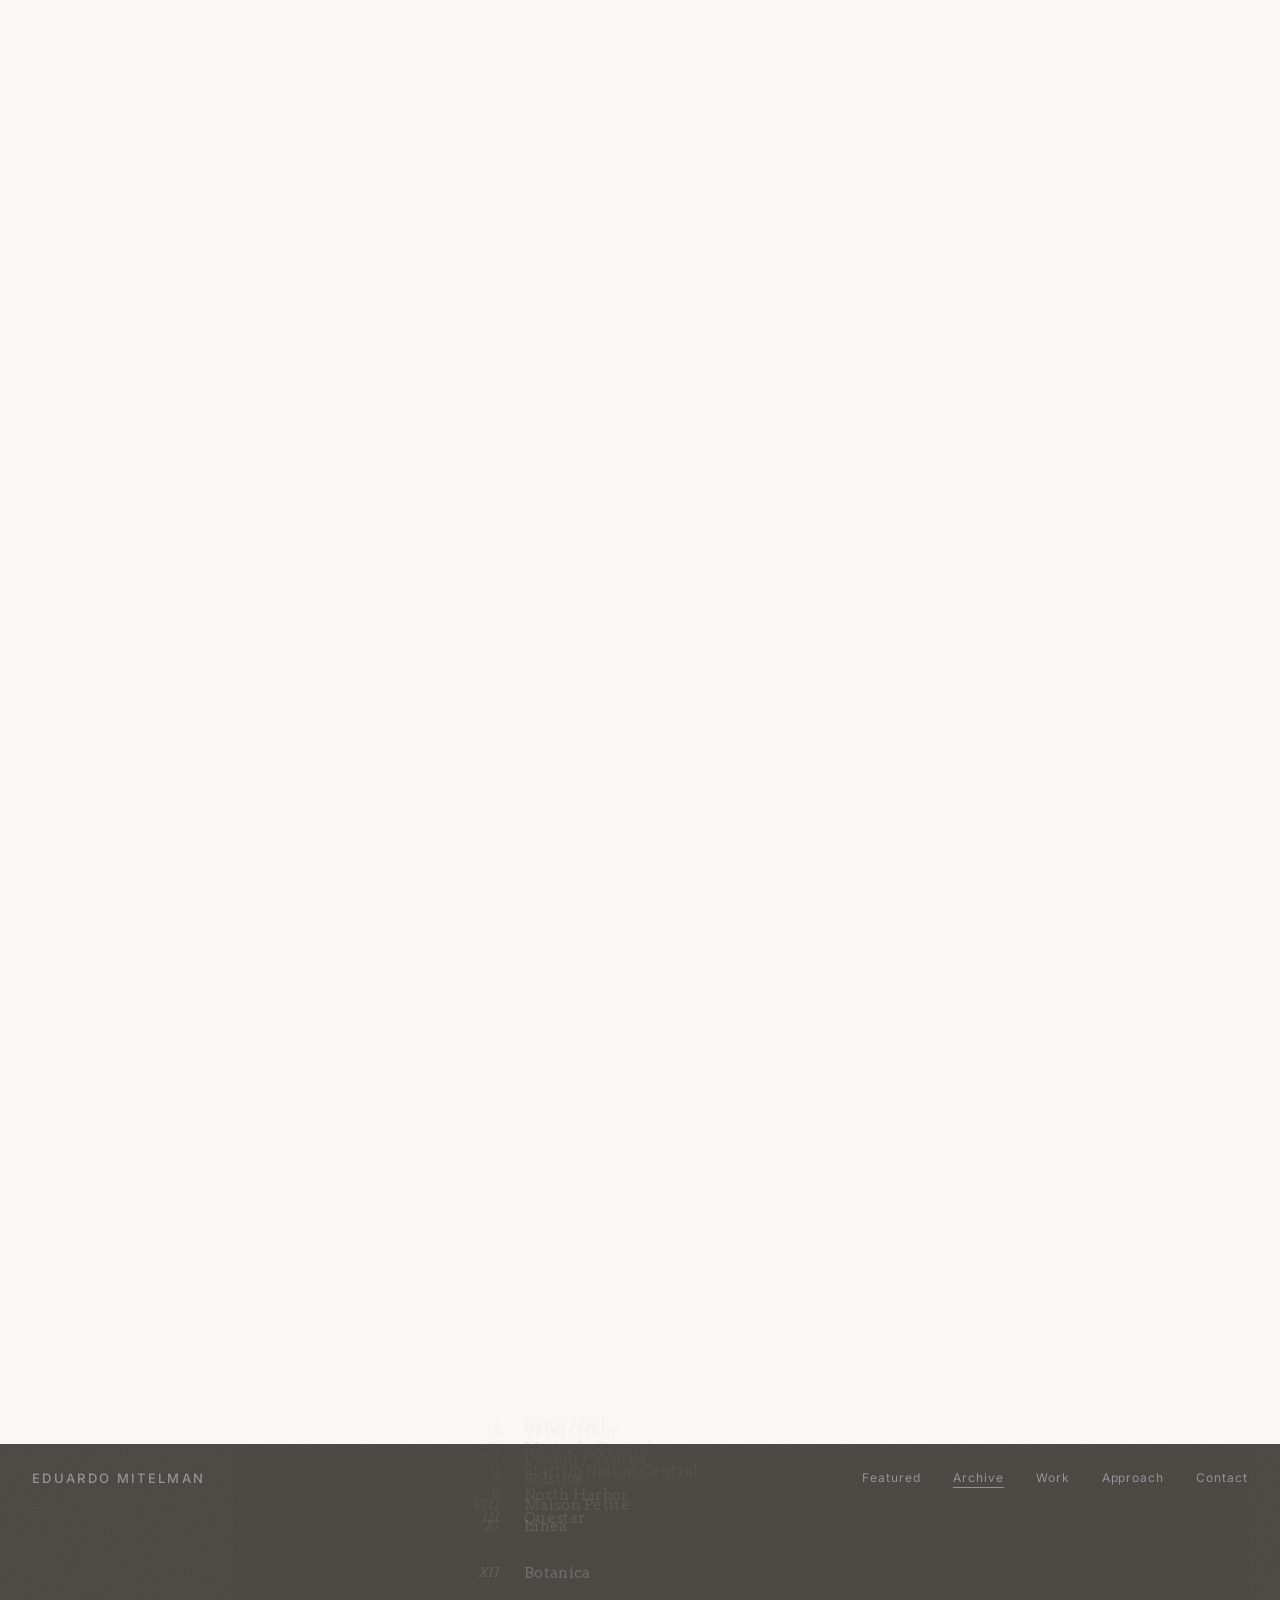
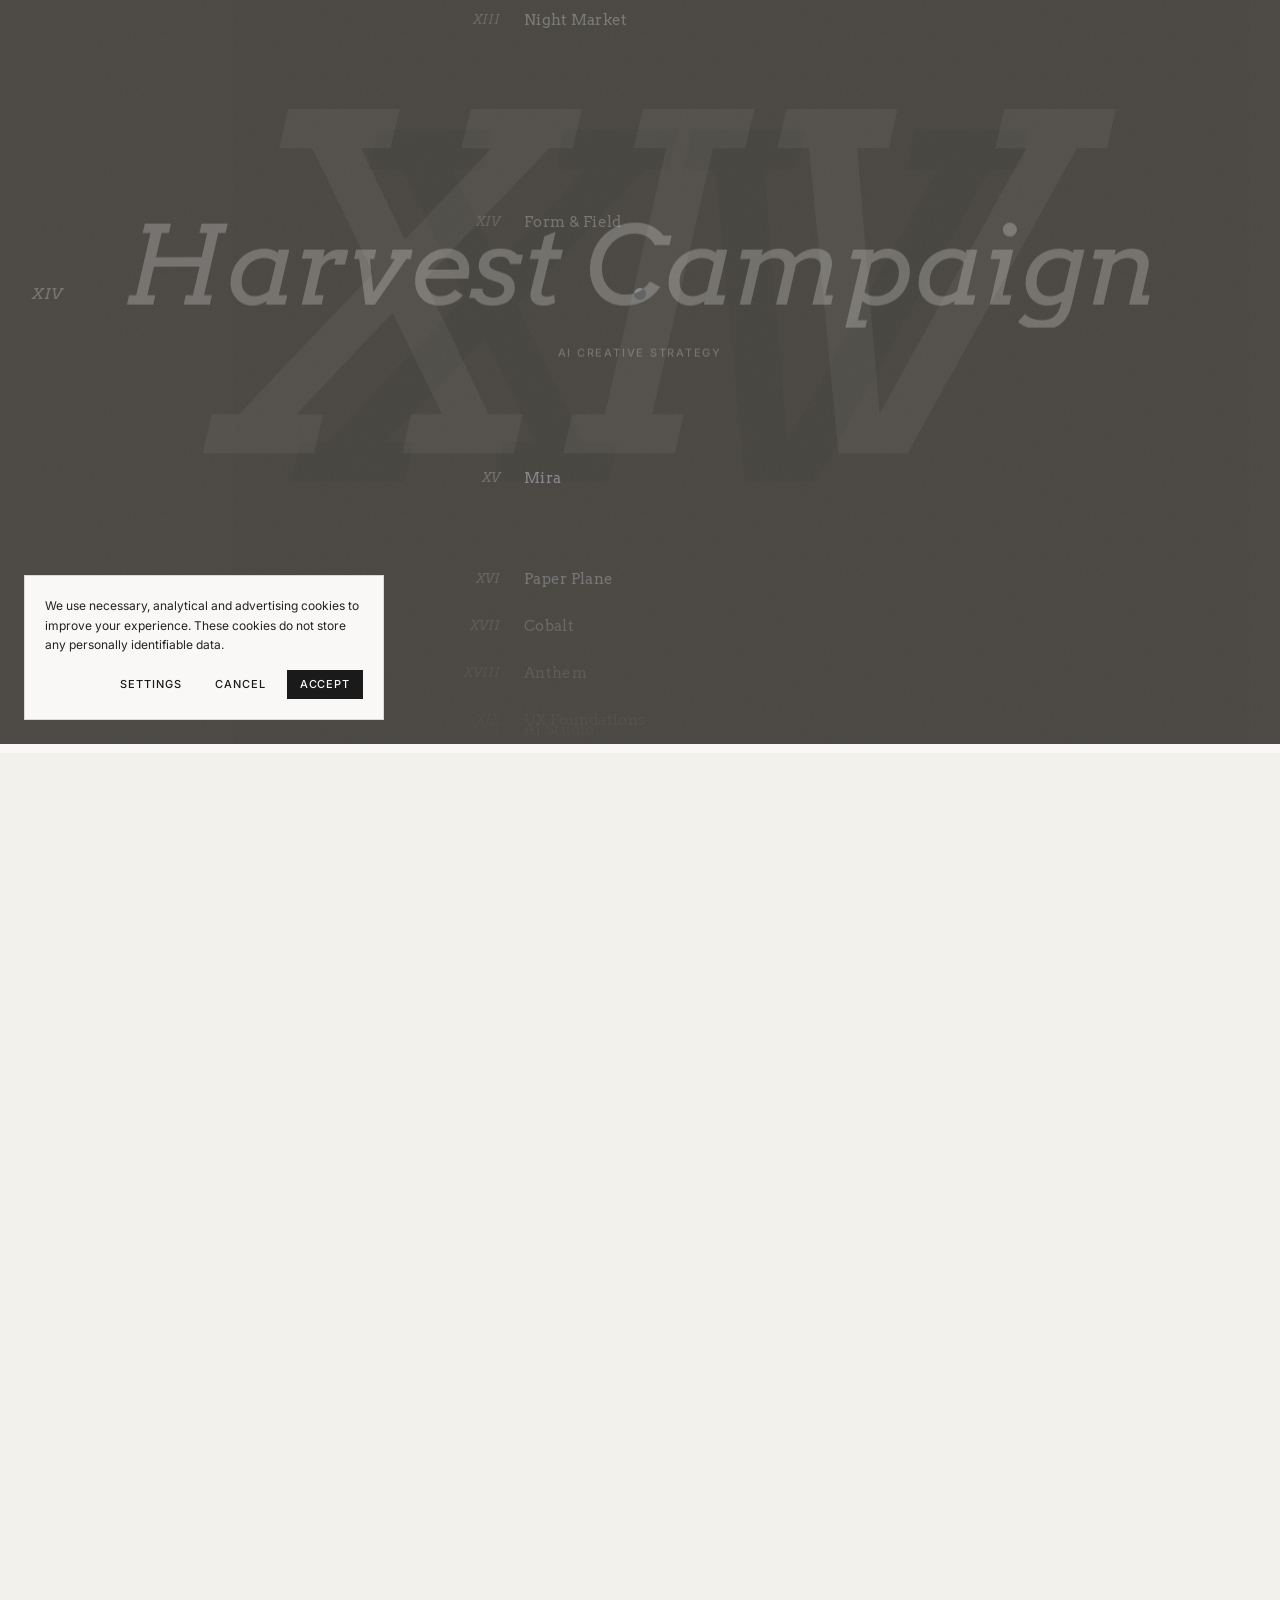
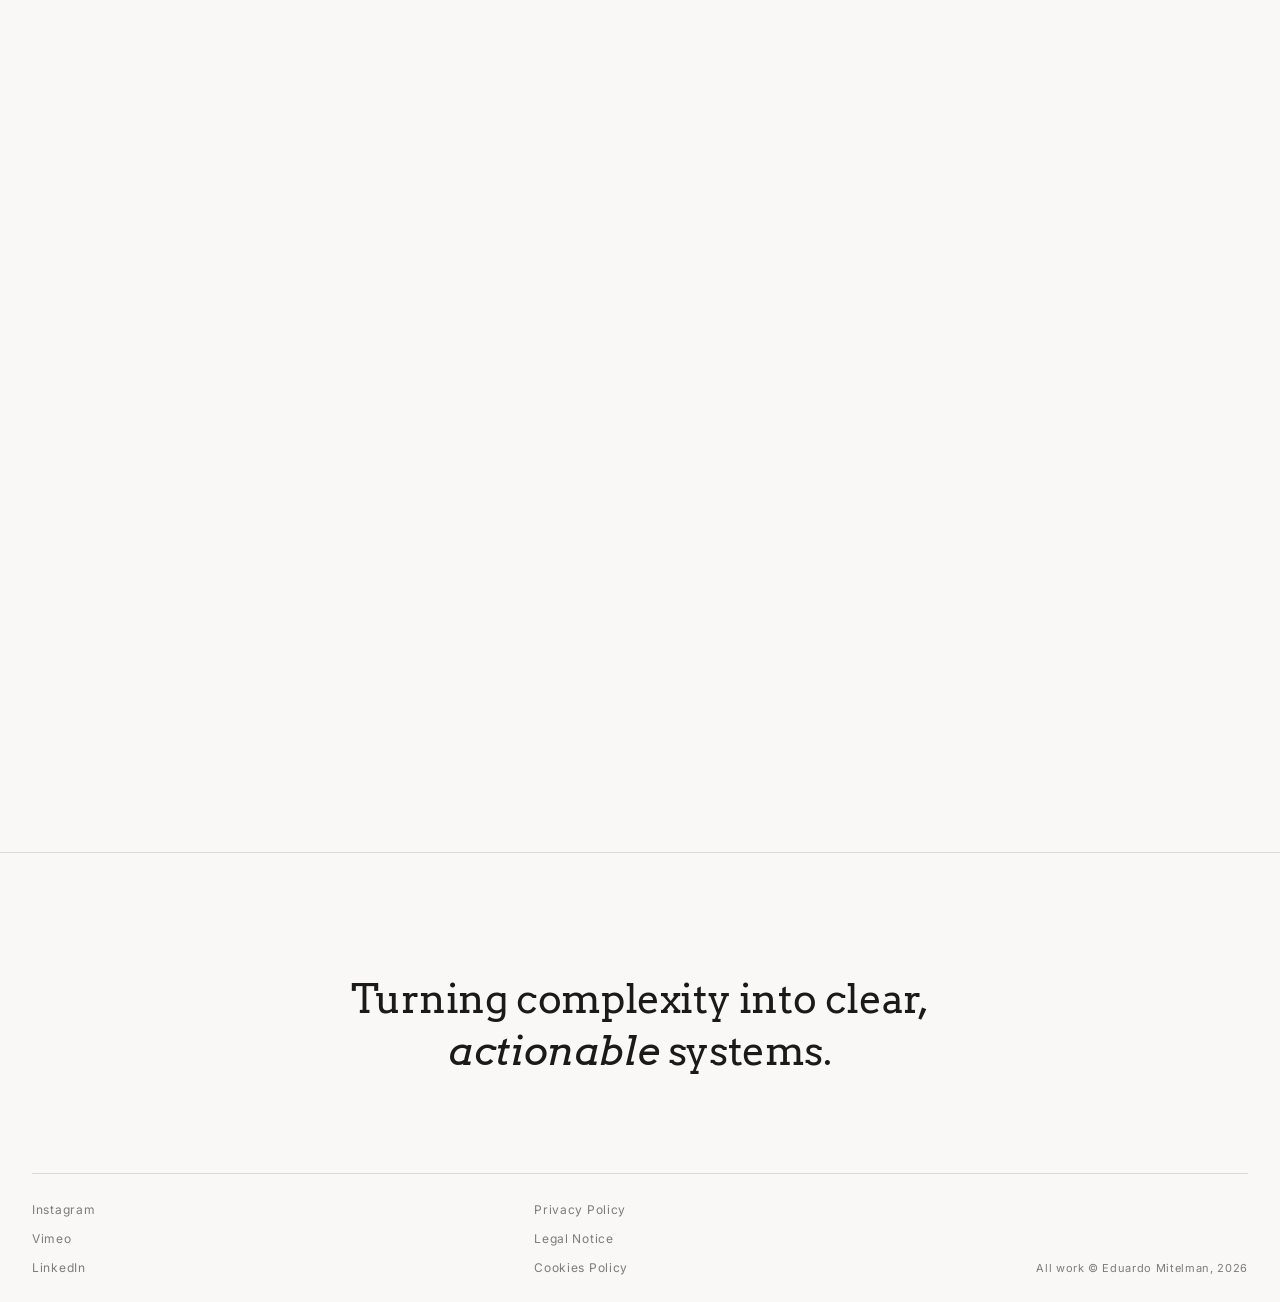
==== commit cb5fc902: "Add Approach (/about/) page and wire it to the top-nav link\n\n- New approach/ page built from DESIG" ====
--- a/index.html
+++ b/index.html
@@ -29,7 +29,7 @@
       <a href="#" data-nav="page" style="--d:60ms">Featured</a>
       <a href="#top" data-nav="archive" class="is-active" aria-current="page" style="--d:120ms">Archive</a>
       <a href="#" data-nav="page" style="--d:180ms">Work</a>
-      <a href="#" data-nav="page" style="--d:240ms">Approach</a>
+      <a href="approach/" data-nav="link" style="--d:240ms">Approach</a>
       <a href="#" data-nav="page" style="--d:300ms">Contact</a>
     </nav>
     <button class="menu-toggle" type="button" aria-expanded="false" aria-controls="menu">Menu</button>
@@ -77,7 +77,7 @@
       <a href="#" data-nav="page" style="--d:100ms">Featured</a>
       <a href="#top" data-nav="archive" class="is-active" style="--d:160ms">Archive</a>
       <a href="#" data-nav="page" style="--d:220ms">Work</a>
-      <a href="#" data-nav="page" style="--d:280ms">Approach</a>
+      <a href="approach/" data-nav="link" style="--d:280ms">Approach</a>
       <a href="#" data-nav="page" style="--d:340ms">Contact</a>
     </nav>
   </div>
--- a/styles.css
+++ b/styles.css
@@ -340,7 +340,7 @@
 }
 .is-loaded .edge { opacity: 1; }
 .edge-num   { left: 3.2rem; }
-.edge-brand { right: 3.2rem; }
+.edge-brand { display: none; }
 
 /* ==================================================================
    SCROLL RUNWAY + FOOTER
